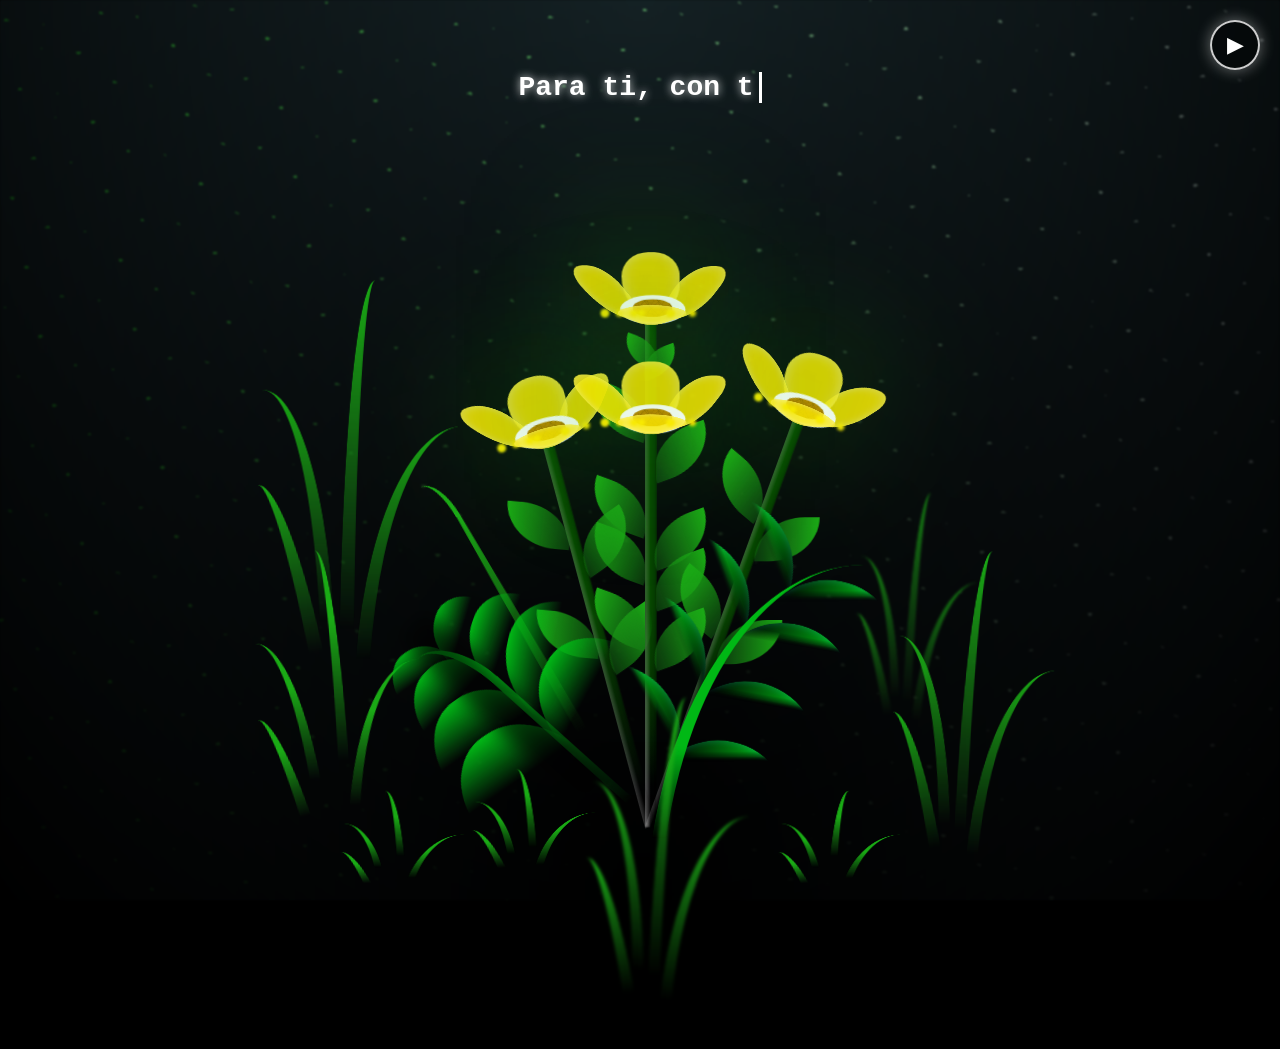
==== DATOS/FLORES.html @ 053da67a "Add files via upload" ====
<!DOCTYPE html>
<html lang="en">
<head>
    <meta charset="UTF-8">
    <meta http-equiv="X-UA-Compatible" content="IE=edge">
    <meta name="viewport" content="width=device-width, initial-scale=1.0">
    <link rel="stylesheet" href="css/main.css">
    <link rel="icon" href="img/flowers.png" type="image/x-icon">
    <title>FLORES</title>
</head>

<body class="container">
    <audio id="musica" src="/DATOS/img/luna.mp3" loop></audio>

<button id="boton-musica" class="boton-musica" aria-label="Reproducir música">
    ▶
</button>>
    <div class="night"></div>
    <div class="night"></div>

<div class="mensaje">
    <span id="texto-maquina"></span>
</div>

<div class="flowers">
    <div class="flowers">
      <div class="flower flower--1">
        <div class="flower__leafs flower__leafs--1">
          <div class="flower__leaf flower__leaf--1"></div>
          <div class="flower__leaf flower__leaf--2"></div>
          <div class="flower__leaf flower__leaf--3"></div>
          <div class="flower__leaf flower__leaf--4"></div>
          <div class="flower__white-circle"></div>
  
          <div class="flower__light flower__light--1"></div>
          <div class="flower__light flower__light--2"></div>
          <div class="flower__light flower__light--3"></div>
          <div class="flower__light flower__light--4"></div>
          <div class="flower__light flower__light--5"></div>
          <div class="flower__light flower__light--6"></div>
          <div class="flower__light flower__light--7"></div>
          <div class="flower__light flower__light--8"></div>
        </div>
        <div class="flower__line">
          <div class="flower__line__leaf flower__line__leaf--1"></div>
          <div class="flower__line__leaf flower__line__leaf--2"></div>
          <div class="flower__line__leaf flower__line__leaf--3"></div>
          <div class="flower__line__leaf flower__line__leaf--4"></div>
          <div class="flower__line__leaf flower__line__leaf--5"></div>
          <div class="flower__line__leaf flower__line__leaf--6"></div>
        </div>
      </div>
  
      <div class="flower flower--2">
        <div class="flower__leafs flower__leafs--2">
          <div class="flower__leaf flower__leaf--1"></div>
          <div class="flower__leaf flower__leaf--2"></div>
          <div class="flower__leaf flower__leaf--3"></div>
          <div class="flower__leaf flower__leaf--4"></div>
          <div class="flower__white-circle"></div>
  
          <div class="flower__light flower__light--1"></div>
          <div class="flower__light flower__light--2"></div>
          <div class="flower__light flower__light--3"></div>
          <div class="flower__light flower__light--4"></div>
          <div class="flower__light flower__light--5"></div>
          <div class="flower__light flower__light--6"></div>
          <div class="flower__light flower__light--7"></div>
          <div class="flower__light flower__light--8"></div>
        </div>
        <div class="flower__line">
          <div class="flower__line__leaf flower__line__leaf--1"></div>
          <div class="flower__line__leaf flower__line__leaf--2"></div>
          <div class="flower__line__leaf flower__line__leaf--3"></div>
          <div class="flower__line__leaf flower__line__leaf--4"></div>
        </div>
      </div>
  
      <div class="flower flower--3">
        <div class="flower__leafs flower__leafs--3">
          <div class="flower__leaf flower__leaf--1"></div>
          <div class="flower__leaf flower__leaf--2"></div>
          <div class="flower__leaf flower__leaf--3"></div>
          <div class="flower__leaf flower__leaf--4"></div>
          <div class="flower__white-circle"></div>
  
          <div class="flower__light flower__light--1"></div>
          <div class="flower__light flower__light--2"></div>
          <div class="flower__light flower__light--3"></div>
          <div class="flower__light flower__light--4"></div>
          <div class="flower__light flower__light--5"></div>
          <div class="flower__light flower__light--6"></div>
          <div class="flower__light flower__light--7"></div>
          <div class="flower__light flower__light--8"></div>
        </div>
        <div class="flower__line">
          <div class="flower__line__leaf flower__line__leaf--1"></div>
          <div class="flower__line__leaf flower__line__leaf--2"></div>
          <div class="flower__line__leaf flower__line__leaf--3"></div>
          <div class="flower__line__leaf flower__line__leaf--4"></div>
        </div>
      </div>

      <!-- Nueva flor añadida -->
      <div class="flower flower--4">
        <div class="flower__leafs flower__leafs--4">
          <div class="flower__leaf flower__leaf--1"></div>
          <div class="flower__leaf flower__leaf--2"></div>
          <div class="flower__leaf flower__leaf--3"></div>
          <div class="flower__leaf flower__leaf--4"></div>
          <div class="flower__white-circle"></div>
  
          <div class="flower__light flower__light--1"></div>
          <div class="flower__light flower__light--2"></div>
          <div class="flower__light flower__light--3"></div>
          <div class="flower__light flower__light--4"></div>
          <div class="flower__light flower__light--5"></div>
          <div class="flower__light flower__light--6"></div>
          <div class="flower__light flower__light--7"></div>
          <div class="flower__light flower__light--8"></div>
        </div>
        <div class="flower__line">
          <div class="flower__line__leaf flower__line__leaf--1"></div>
          <div class="flower__line__leaf flower__line__leaf--2"></div>
          <div class="flower__line__leaf flower__line__leaf--3"></div>
          <div class="flower__line__leaf flower__line__leaf--4"></div>
        </div>
      </div>
  
      <div class="grow-ans" style="--d:1.2s">
        <div class="flower__g-long">
          <div class="flower__g-long__top"></div>
          <div class="flower__g-long__bottom"></div>
        </div>
      </div>
  
      <div class="growing-grass">
        <div class="flower__grass flower__grass--1">
          <div class="flower__grass--top"></div>
          <div class="flower__grass--bottom"></div>
          <div class="flower__grass__leaf flower__grass__leaf--1"></div>
          <div class="flower__grass__leaf flower__grass__leaf--2"></div>
          <div class="flower__grass__leaf flower__grass__leaf--3"></div>
          <div class="flower__grass__leaf flower__grass__leaf--4"></div>
          <div class="flower__grass__leaf flower__grass__leaf--5"></div>
          <div class="flower__grass__leaf flower__grass__leaf--6"></div>
          <div class="flower__grass__leaf flower__grass__leaf--7"></div>
          <div class="flower__grass__leaf flower__grass__leaf--8"></div>
          <div class="flower__grass__overlay"></div>
        </div>
      </div>
  
      <div class="grow-ans" style="--d:3.2s">
        <div class="flower__g-fr">
          <div class="leaf"></div>
          <div class="flower__g-fr__leaf flower__g-fr__leaf--1"></div>
          <div class="flower__g-fr__leaf flower__g-fr__leaf--2"></div>
          <div class="flower__g-fr__leaf flower__g-fr__leaf--3"></div>
          <div class="flower__g-fr__leaf flower__g-fr__leaf--4"></div>
          <div class="flower__g-fr__leaf flower__g-fr__leaf--5"></div>
          <div class="flower__g-fr__leaf flower__g-fr__leaf--6"></div>
          <div class="flower__g-fr__leaf flower__g-fr__leaf--7"></div>
          <div class="flower__g-fr__leaf flower__g-fr__leaf--8"></div>
        </div>
      </div>
  
      <div class="long-g long-g--0">
        <div class="grow-ans" style="--d:3s">
          <div class="leaf leaf--0"></div>
        </div>
        <div class="grow-ans" style="--d:2.2s">
          <div class="leaf leaf--1"></div>
        </div>
        <div class="grow-ans" style="--d:3.4s">
          <div class="leaf leaf--2"></div>
        </div>
        <div class="grow-ans" style="--d:3.6s">
          <div class="leaf leaf--3"></div>
        </div>
      </div>
  
      <div class="long-g long-g--1">
        <div class="grow-ans" style="--d:3.6s">
          <div class="leaf leaf--0"></div>
        </div>
        <div class="grow-ans" style="--d:3.8s">
          <div class="leaf leaf--1"></div>
        </div>
        <div class="grow-ans" style="--d:4s">
          <div class="leaf leaf--2"></div>
        </div>
        <div class="grow-ans" style="--d:4.2s">
          <div class="leaf leaf--3"></div>
        </div>
      </div>
  
      <div class="long-g long-g--2">
        <div class="grow-ans" style="--d:4s">
          <div class="leaf leaf--0"></div>
        </div>
        <div class="grow-ans" style="--d:4.2s">
          <div class="leaf leaf--1"></div>
        </div>
        <div class="grow-ans" style="--d:4.4s">
          <div class="leaf leaf--2"></div>
        </div>
        <div class="grow-ans" style="--d:4.6s">
          <div class="leaf leaf--3"></div>
        </div>
      </div>
  
      <div class="long-g long-g--3">
        <div class="grow-ans" style="--d:4s">
          <div class="leaf leaf--0"></div>
        </div>
        <div class="grow-ans" style="--d:4.2s">
          <div class="leaf leaf--1"></div>
        </div>
        <div class="grow-ans" style="--d:3s">
          <div class="leaf leaf--2"></div>
        </div>
        <div class="grow-ans" style="--d:3.6s">
          <div class="leaf leaf--3"></div>
        </div>
      </div>
  
      <div class="long-g long-g--4">
        <div class="grow-ans" style="--d:4s">
          <div class="leaf leaf--0"></div>
        </div>
        <div class="grow-ans" style="--d:4.2s">
          <div class="leaf leaf--1"></div>
        </div>
        <div class="grow-ans" style="--d:3s">
          <div class="leaf leaf--2"></div>
        </div>
        <div class="grow-ans" style="--d:3.6s">
          <div class="leaf leaf--3"></div>
        </div>
      </div>
  
      <div class="long-g long-g--5">
        <div class="grow-ans" style="--d:4s">
          <div class="leaf leaf--0"></div>
        </div>
        <div class="grow-ans" style="--d:4.2s">
          <div class="leaf leaf--1"></div>
        </div>
        <div class="grow-ans" style="--d:3s">
          <div class="leaf leaf--2"></div>
        </div>
        <div class="grow-ans" style="--d:3.6s">
          <div class="leaf leaf--3"></div>
        </div>
      </div>
  
      <div class="long-g long-g--6">
        <div class="grow-ans" style="--d:4.2s">
          <div class="leaf leaf--0"></div>
        </div>
        <div class="grow-ans" style="--d:4.4s">
          <div class="leaf leaf--1"></div>
        </div>
        <div class="grow-ans" style="--d:4.6s">
          <div class="leaf leaf--2"></div>
        </div>
        <div class="grow-ans" style="--d:4.8s">
          <div class="leaf leaf--3"></div>
        </div>
      </div>
  
      <div class="long-g long-g--7">
        <div class="grow-ans" style="--d:3s">
          <div class="leaf leaf--0"></div>
        </div>
        <div class="grow-ans" style="--d:3.2s">
          <div class="leaf leaf--1"></div>
        </div>
        <div class="grow-ans" style="--d:3.5s">
          <div class="leaf leaf--2"></div>
        </div>
        <div class="grow-ans" style="--d:3.6s">
          <div class="leaf leaf--3"></div>
        </div>
      </div>
    </div>
    <script src="main.js"></script>
  </body>
</html>
---- DATOS/css/main.css ----
*,
*::after,
*::before {
  padding: 0;
  margin: 0;
  box-sizing: border-box;
}

:root {
  --dark-color: #000;
}

body {
  display: flex;
  align-items: flex-end;
  justify-content: center;
  min-height: 100vh;
  background-color: var(--dark-color);
  overflow: hidden;
  perspective: 1000px;
}

.night {
  position: fixed;
  left: 50%;
  top: 0;
  transform: translateX(-50%);
  width: 100%;
  height: 100%;
  filter: blur(0.1vmin);
  background-image: radial-gradient(ellipse at top, transparent 0%, var(--dark-color)), 
  radial-gradient(ellipse at bottom, var(--dark-color), rgba(145, 233, 255, 0.2)), 
  repeating-linear-gradient(220deg, rgb(0, 0, 0) 0px, rgb(0, 0, 0) 19px, transparent 19px, 
  transparent 22px), repeating-linear-gradient(189deg, rgb(0, 0, 0) 0px, rgb(0, 0, 0) 19px, 
  transparent 19px, transparent 22px), repeating-linear-gradient(148deg, rgb(0, 0, 0) 0px, 
  rgb(0, 0, 0) 19px, transparent 19px, transparent 22px), linear-gradient(90deg, rgb(21, 255, 0), 
  rgb(240, 240, 240));
}

.flowers {
  position: relative;
  transform: scale(0.9);
}

.flower {
  position: absolute;
  bottom: 10vmin;
  transform-origin: bottom center;
  z-index: 10;
  --fl-speed: 0.8s;
}
.flower--1 {
  -webkit-animation: moving-flower-1 4s linear infinite;
          animation: moving-flower-1 4s linear infinite;
}
.flower--1 .flower__line {
  height: 70vmin;
  -webkit-animation-delay: 0.3s;
          animation-delay: 0.3s;
}
.flower--1 .flower__line__leaf--1 {
  -webkit-animation: blooming-leaf-right var(--fl-speed) 1.6s backwards;
          animation: blooming-leaf-right var(--fl-speed) 1.6s backwards;
}
.flower--1 .flower__line__leaf--2 {
  -webkit-animation: blooming-leaf-right var(--fl-speed) 1.4s backwards;
          animation: blooming-leaf-right var(--fl-speed) 1.4s backwards;
}
.flower--1 .flower__line__leaf--3 {
  -webkit-animation: blooming-leaf-left var(--fl-speed) 1.2s backwards;
          animation: blooming-leaf-left var(--fl-speed) 1.2s backwards;
}
.flower--1 .flower__line__leaf--4 {
  -webkit-animation: blooming-leaf-left var(--fl-speed) 1s backwards;
          animation: blooming-leaf-left var(--fl-speed) 1s backwards;
}
.flower--1 .flower__line__leaf--5 {
  -webkit-animation: blooming-leaf-right var(--fl-speed) 1.8s backwards;
          animation: blooming-leaf-right var(--fl-speed) 1.8s backwards;
}
.flower--1 .flower__line__leaf--6 {
  -webkit-animation: blooming-leaf-left var(--fl-speed) 2s backwards;
          animation: blooming-leaf-left var(--fl-speed) 2s backwards;
}
.flower--2 {
  left: 50%;
  transform: rotate(20deg);
  -webkit-animation: moving-flower-2 4s linear infinite;
          animation: moving-flower-2 4s linear infinite;
}
.flower--2 .flower__line {
  height: 60vmin;
  -webkit-animation-delay: 0.6s;
          animation-delay: 0.6s;
}
.flower--2 .flower__line__leaf--1 {
  -webkit-animation: blooming-leaf-right var(--fl-speed) 1.9s backwards;
          animation: blooming-leaf-right var(--fl-speed) 1.9s backwards;
}
.flower--2 .flower__line__leaf--2 {
  -webkit-animation: blooming-leaf-right var(--fl-speed) 1.7s backwards;
          animation: blooming-leaf-right var(--fl-speed) 1.7s backwards;
}
.flower--2 .flower__line__leaf--3 {
  -webkit-animation: blooming-leaf-left var(--fl-speed) 1.5s backwards;
          animation: blooming-leaf-left var(--fl-speed) 1.5s backwards;
}
.flower--2 .flower__line__leaf--4 {
  -webkit-animation: blooming-leaf-left var(--fl-speed) 1.3s backwards;
          animation: blooming-leaf-left var(--fl-speed) 1.3s backwards;
}
.flower--3 {
  left: 50%;
  transform: rotate(-15deg);
  -webkit-animation: moving-flower-3 4s linear infinite;
          animation: moving-flower-3 4s linear infinite;
}
.flower--3 .flower__line {
  -webkit-animation-delay: 0.9s;
          animation-delay: 0.9s;
}
.flower--3 .flower__line__leaf--1 {
  -webkit-animation: blooming-leaf-right var(--fl-speed) 2.5s backwards;
          animation: blooming-leaf-right var(--fl-speed) 2.5s backwards;
}
.flower--3 .flower__line__leaf--2 {
  -webkit-animation: blooming-leaf-right var(--fl-speed) 2.3s backwards;
          animation: blooming-leaf-right var(--fl-speed) 2.3s backwards;
}
.flower--3 .flower__line__leaf--3 {
  -webkit-animation: blooming-leaf-left var(--fl-speed) 2.1s backwards;
          animation: blooming-leaf-left var(--fl-speed) 2.1s backwards;
}
.flower--3 .flower__line__leaf--4 {
  -webkit-animation: blooming-leaf-left var(--fl-speed) 1.9s backwards;
          animation: blooming-leaf-left var(--fl-speed) 1.9s backwards;
}
.flower__leafs {
  position: relative;
  -webkit-animation: blooming-flower 2s backwards;
          animation: blooming-flower 2s backwards;
}
.flower__leafs--1 {
  -webkit-animation-delay: 1.1s;
          animation-delay: 1.1s;
}
.flower__leafs--2 {
  -webkit-animation-delay: 1.4s;
          animation-delay: 1.4s;
}
.flower__leafs--3 {
  -webkit-animation-delay: 1.7s;
          animation-delay: 1.7s;
}
.flower__leafs::after {
  content: "";
  position: absolute;
  left: 0;
  top: 0;
  transform: translate(-50%, -100%);
  width: 8vmin;
  height: 8vmin;
  background-color: #1aaa15;
  filter: blur(10vmin);
}
.flower__leaf {
  position: absolute;
  bottom: 0;
  left: 50%;
  width: 8vmin;
  height: 11vmin;
  border-radius: 51% 49% 47% 53%/44% 45% 55% 69%;
  background-color: #1aaa15;
  background-image: linear-gradient(to top, #fce700, #fce700);
  transform-origin: bottom center;
  opacity: 0.9;
  box-shadow: inset 0 0 2vmin rgba(255, 255, 255, 0.5);
}
.flower__leaf--1 {
  transform: translate(-10%, 1%) rotateY(40deg) rotateX(-50deg);
}
.flower__leaf--2 {
  transform: translate(-50%, -4%) rotateX(40deg);
}
.flower__leaf--3 {
  transform: translate(-90%, 0%) rotateY(45deg) rotateX(50deg);
}
.flower__leaf--4 {
  width: 8vmin;
  height: 8vmin;
  transform-origin: bottom left;
  border-radius: 4vmin 10vmin 4vmin 4vmin;
  transform: translate(0%, 18%) rotateX(70deg) rotate(-43deg);
  background-image: linear-gradient(to top, #fce700, #fce700);
  z-index: 1;
  opacity: 0.8;
}
.flower__white-circle {
  position: absolute;
  left: -3.5vmin;
  top: -3vmin;
  width: 9vmin;
  height: 4vmin;
  border-radius: 50%;
  background-color: #ffffff;
}
.flower__white-circle::after {
  content: "";
  position: absolute;
  left: 50%;
  top: 45%;
  transform: translate(-50%, -50%);
  width: 60%;
  height: 60%;
  border-radius: inherit;
  background-image: repeating-linear-gradient(135deg, rgba(0, 0, 0, 0.03) 0px, 
  rgba(0, 0, 0, 0.03) 1px, transparent 1px, transparent 12px), repeating-linear-gradient(45deg, 
  rgba(0, 0, 0, 0.03) 0px, rgba(0, 0, 0, 0.03) 1px, transparent 1px, transparent 12px), 
  repeating-linear-gradient(67.5deg, rgba(0, 0, 0, 0.03) 0px, rgba(0, 0, 0, 0.03) 1px, 
  transparent 1px, transparent 12px), repeating-linear-gradient(135deg, rgba(0, 0, 0, 0.03) 0px, 
  rgba(0, 0, 0, 0.03) 1px, transparent 1px, transparent 12px), repeating-linear-gradient(45deg, 
  rgba(0, 0, 0, 0.03) 0px, rgba(0, 0, 0, 0.03) 1px, transparent 1px, transparent 12px), 
  repeating-linear-gradient(112.5deg, rgba(0, 0, 0, 0.03) 0px, rgba(0, 0, 0, 0.03) 1px, 
  transparent 1px, transparent 12px), repeating-linear-gradient(112.5deg, rgba(0, 0, 0, 0.03) 0px, 
  rgba(0, 0, 0, 0.03) 1px, transparent 1px, transparent 12px), repeating-linear-gradient(45deg, 
  rgba(0, 0, 0, 0.03) 0px, rgba(0, 0, 0, 0.03) 1px, transparent 1px, transparent 12px), 
  repeating-linear-gradient(22.5deg, rgba(0, 0, 0, 0.03) 0px, rgba(0, 0, 0, 0.03) 1px, 
  transparent 1px, transparent 12px), repeating-linear-gradient(45deg, rgba(0, 0, 0, 0.03) 0px, 
  rgba(0, 0, 0, 0.03) 1px, transparent 1px, transparent 12px), repeating-linear-gradient(22.5deg, 
  rgba(0, 0, 0, 0.03) 0px, rgba(0, 0, 0, 0.03) 1px, transparent 1px, transparent 12px), 
  repeating-linear-gradient(135deg, rgba(0, 0, 0, 0.03) 0px, rgba(0, 0, 0, 0.03) 1px, 
  transparent 1px, transparent 12px), repeating-linear-gradient(157.5deg, rgba(0, 0, 0, 0.03) 0px, 
  rgba(0, 0, 0, 0.03) 1px, transparent 1px, transparent 12px), repeating-linear-gradient(67.5deg, 
  rgba(0, 0, 0, 0.03) 0px, rgba(0, 0, 0, 0.03) 1px, transparent 1px, transparent 12px), 
  repeating-linear-gradient(67.5deg, rgba(0, 0, 0, 0.03) 0px, rgba(0, 0, 0, 0.03) 1px, 
  transparent 1px, transparent 12px), linear-gradient(90deg, rgb(190, 133, 0), rgb(190, 133, 0));
}
.flower__line {
  height: 55vmin;
  width: 1.5vmin;
  background-image: linear-gradient(to left, rgba(0, 0, 0, 0.2), transparent, 
  rgba(255, 255, 255, 0.2)), linear-gradient(to top, transparent 10%, #064600, #064600);
  box-shadow: inset 0 0 2px rgba(0, 0, 0, 0.5);
  -webkit-animation: grow-flower-tree 4s backwards;
          animation: grow-flower-tree 4s backwards;
}
.flower__line__leaf {
  --w: 7vmin;
  --h: calc(var(--w) + 2vmin);
  position: absolute;
  top: 20%;
  left: 90%;
  width: var(--w);
  height: var(--h);
  border-top-right-radius: var(--h);
  border-bottom-left-radius: var(--h);
  background-image: linear-gradient(to top, rgba(20, 122, 20, 0.4), #1aaa15);
}
.flower__line__leaf--1 {
  transform: rotate(70deg) rotateY(30deg);
}
.flower__line__leaf--2 {
  top: 45%;
  transform: rotate(70deg) rotateY(30deg);
}
.flower__line__leaf--3, .flower__line__leaf--4, .flower__line__leaf--6 {
  border-top-right-radius: 0;
  border-bottom-left-radius: 0;
  border-top-left-radius: var(--h);
  border-bottom-right-radius: var(--h);
  left: -460%;
  top: 12%;
  transform: rotate(-70deg) rotateY(30deg);
}
.flower__line__leaf--4 {
  top: 40%;
}
.flower__line__leaf--5 {
  top: 0;
  transform-origin: left;
  transform: rotate(70deg) rotateY(30deg) scale(0.6);
}
.flower__line__leaf--6 {
  top: -2%;
  left: -450%;
  transform-origin: right;
  transform: rotate(-70deg) rotateY(30deg) scale(0.6);
}
.flower__light {
  position: absolute;
  bottom: 0vmin;
  width: 1vmin;
  height: 1vmin;
  background-color: rgb(255, 251, 0);
  border-radius: 50%;
  filter: blur(0.2vmin);
  -webkit-animation: light-ans 4s linear infinite backwards;
          animation: light-ans 4s linear infinite backwards;
}
.flower__light:nth-child(odd) {
  background-color: #fce700;
}
.flower__light--1 {
  left: -2vmin;
  -webkit-animation-delay: 1s;
          animation-delay: 1s;
}
.flower__light--2 {
  left: 3vmin;
  -webkit-animation-delay: 0.5s;
          animation-delay: 0.5s;
}
.flower__light--3 {
  left: -6vmin;
  -webkit-animation-delay: 0.3s;
          animation-delay: 0.3s;
}
.flower__light--4 {
  left: 6vmin;
  -webkit-animation-delay: 0.9s;
          animation-delay: 0.9s;
}
.flower__light--5 {
  left: -1vmin;
  -webkit-animation-delay: 1.5s;
          animation-delay: 1.5s;
}
.flower__light--6 {
  left: -4vmin;
  -webkit-animation-delay: 3s;
          animation-delay: 3s;
}
.flower__light--7 {
  left: 3vmin;
  -webkit-animation-delay: 2s;
          animation-delay: 2s;
}
.flower__light--8 {
  left: -6vmin;
  -webkit-animation-delay: 3.5s;
          animation-delay: 3.5s;
}
.flower__grass {
  --c: #00b815;
  --line-w: 1.5vmin;
  position: absolute;
  bottom: 12vmin;
  left: -7vmin;
  display: flex;
  flex-direction: column;
  align-items: flex-end;
  z-index: 20;
  transform-origin: bottom center;
  transform: rotate(-48deg) rotateY(40deg);
}
.flower__grass--1 {
  -webkit-animation: moving-grass 2s linear infinite;
          animation: moving-grass 2s linear infinite;
}
.flower__grass--2 {
  left: 2vmin;
  bottom: 10vmin;
  transform: scale(0.5) rotate(75deg) rotateX(10deg) rotateY(-200deg);
  opacity: 0.8;
  z-index: 0;
  -webkit-animation: moving-grass--2 1.5s linear infinite;
          animation: moving-grass--2 1.5s linear infinite;
}
.flower__grass--top {
  width: 7vmin;
  height: 10vmin;
  border-top-right-radius: 100%;
  border-right: var(--line-w) solid var(--c);
  transform-origin: bottom center;
  transform: rotate(-2deg);
}
.flower__grass--bottom {
  margin-top: -2px;
  width: var(--line-w);
  height: 25vmin;
  background-image: linear-gradient(to top, transparent, var(--c));
}
.flower__grass__leaf {
  --size: 10vmin;
  position: absolute;
  width: calc(var(--size) * 2.1);
  height: var(--size);
  border-top-left-radius: var(--size);
  border-top-right-radius: var(--size);
  background-image: linear-gradient(to top, transparent, transparent 30%, var(--c));
  z-index: 100;
}
.flower__grass__leaf--1 {
  top: -6%;
  left: 30%;
  --size: 6vmin;
  transform: rotate(-20deg);
  -webkit-animation: growing-grass-ans--1 2s 2.6s backwards;
          animation: growing-grass-ans--1 2s 2.6s backwards;
}
@-webkit-keyframes growing-grass-ans--1 {
  0% {
    transform-origin: bottom left;
    transform: rotate(-20deg) scale(0);
  }
}
@keyframes growing-grass-ans--1 {
  0% {
    transform-origin: bottom left;
    transform: rotate(-20deg) scale(0);
  }
}
.flower__grass__leaf--2 {
  top: -5%;
  left: -110%;
  --size: 6vmin;
  transform: rotate(10deg);
  -webkit-animation: growing-grass-ans--2 2s 2.4s linear backwards;
          animation: growing-grass-ans--2 2s 2.4s linear backwards;
}
@-webkit-keyframes growing-grass-ans--2 {
  0% {
    transform-origin: bottom right;
    transform: rotate(10deg) scale(0);
  }
}
@keyframes growing-grass-ans--2 {
  0% {
    transform-origin: bottom right;
    transform: rotate(10deg) scale(0);
  }
}
.flower__grass__leaf--3 {
  top: 5%;
  left: 60%;
  --size: 8vmin;
  transform: rotate(-18deg) rotateX(-20deg);
  -webkit-animation: growing-grass-ans--3 2s 2.2s linear backwards;
          animation: growing-grass-ans--3 2s 2.2s linear backwards;
}
@-webkit-keyframes growing-grass-ans--3 {
  0% {
    transform-origin: bottom left;
    transform: rotate(-18deg) rotateX(-20deg) scale(0);
  }
}
@keyframes growing-grass-ans--3 {
  0% {
    transform-origin: bottom left;
    transform: rotate(-18deg) rotateX(-20deg) scale(0);
  }
}
.flower__grass__leaf--4 {
  top: 6%;
  left: -135%;
  --size: 8vmin;
  transform: rotate(2deg);
  -webkit-animation: growing-grass-ans--4 2s 2s linear backwards;
          animation: growing-grass-ans--4 2s 2s linear backwards;
}
@-webkit-keyframes growing-grass-ans--4 {
  0% {
    transform-origin: bottom right;
    transform: rotate(2deg) scale(0);
  }
}
@keyframes growing-grass-ans--4 {
  0% {
    transform-origin: bottom right;
    transform: rotate(2deg) scale(0);
  }
}
.flower__grass__leaf--5 {
  top: 20%;
  left: 60%;
  --size: 10vmin;
  transform: rotate(-24deg) rotateX(-20deg);
  -webkit-animation: growing-grass-ans--5 2s 1.8s linear backwards;
          animation: growing-grass-ans--5 2s 1.8s linear backwards;
}
@-webkit-keyframes growing-grass-ans--5 {
  0% {
    transform-origin: bottom left;
    transform: rotate(-24deg) rotateX(-20deg) scale(0);
  }
}
@keyframes growing-grass-ans--5 {
  0% {
    transform-origin: bottom left;
    transform: rotate(-24deg) rotateX(-20deg) scale(0);
  }
}
.flower__grass__leaf--6 {
  top: 22%;
  left: -180%;
  --size: 10vmin;
  transform: rotate(10deg);
  -webkit-animation: growing-grass-ans--6 2s 1.6s linear backwards;
          animation: growing-grass-ans--6 2s 1.6s linear backwards;
}
@-webkit-keyframes growing-grass-ans--6 {
  0% {
    transform-origin: bottom right;
    transform: rotate(10deg) scale(0);
  }
}
@keyframes growing-grass-ans--6 {
  0% {
    transform-origin: bottom right;
    transform: rotate(10deg) scale(0);
  }
}
.flower__grass__leaf--7 {
  top: 39%;
  left: 70%;
  --size: 10vmin;
  transform: rotate(-10deg);
  -webkit-animation: growing-grass-ans--7 2s 1.4s linear backwards;
          animation: growing-grass-ans--7 2s 1.4s linear backwards;
}
@-webkit-keyframes growing-grass-ans--7 {
  0% {
    transform-origin: bottom left;
    transform: rotate(-10deg) scale(0);
  }
}
@keyframes growing-grass-ans--7 {
  0% {
    transform-origin: bottom left;
    transform: rotate(-10deg) scale(0);
  }
}
.flower__grass__leaf--8 {
  top: 40%;
  left: -215%;
  --size: 11vmin;
  transform: rotate(10deg);
  -webkit-animation: growing-grass-ans--8 2s 1.2s linear backwards;
          animation: growing-grass-ans--8 2s 1.2s linear backwards;
}
@-webkit-keyframes growing-grass-ans--8 {
  0% {
    transform-origin: bottom right;
    transform: rotate(10deg) scale(0);
  }
}
@keyframes growing-grass-ans--8 {
  0% {
    transform-origin: bottom right;
    transform: rotate(10deg) scale(0);
  }
}
.flower__grass__overlay {
  position: absolute;
  top: -10%;
  right: 0%;
  width: 100%;
  height: 100%;
  background-color: rgba(0, 0, 0, 0.6);
  filter: blur(1.5vmin);
  z-index: 100;
}
.flower__g-long {
  --w: 2vmin;
  --h: 6vmin;
  --c: #1aaa15;
  position: absolute;
  bottom: 10vmin;
  left: -3vmin;
  transform-origin: bottom center;
  transform: rotate(-30deg) rotateY(-20deg);
  display: flex;
  flex-direction: column;
  align-items: flex-end;
  -webkit-animation: flower-g-long-ans 3s linear infinite;
          animation: flower-g-long-ans 3s linear infinite;
}
@-webkit-keyframes flower-g-long-ans {
  0%, 100% {
    transform: rotate(-30deg) rotateY(-20deg);
  }
  50% {
    transform: rotate(-32deg) rotateY(-20deg);
  }
}
@keyframes flower-g-long-ans {
  0%, 100% {
    transform: rotate(-30deg) rotateY(-20deg);
  }
  50% {
    transform: rotate(-32deg) rotateY(-20deg);
  }
}
.flower__g-long__top {
  top: calc(var(--h) * -1);
  width: calc(var(--w) + 1vmin);
  height: var(--h);
  border-top-right-radius: 100%;
  border-right: 0.7vmin solid var(--c);
  transform: translate(-0.7vmin, 1vmin);
}
.flower__g-long__bottom {
  width: var(--w);
  height: 50vmin;
  transform-origin: bottom center;
  background-image: linear-gradient(to top, transparent 30%, var(--c));
  box-shadow: inset 0 0 2px rgba(0, 0, 0, 0.5);
  -webkit-clip-path: polygon(35% 0, 65% 1%, 100% 100%, 0% 100%);
          clip-path: polygon(35% 0, 65% 1%, 100% 100%, 0% 100%);
}
.flower__g-right {
  position: absolute;
  bottom: 6vmin;
  left: -2vmin;
  transform-origin: bottom left;
  transform: rotate(20deg);
}
.flower__g-right .leaf {
  width: 30vmin;
  height: 50vmin;
  border-top-left-radius: 100%;
  border-left: 2vmin solid #00b815;
  background-image: linear-gradient(to bottom, transparent, var(--dark-color) 60%);
  -webkit-mask-image: linear-gradient(to top, transparent 30%, #00b815 60%);
}
.flower__g-right--1 {
  -webkit-animation: flower-g-right-ans 2.5s linear infinite;
          animation: flower-g-right-ans 2.5s linear infinite;
}
.flower__g-right--2 {
  left: 5vmin;
  transform: rotateY(-180deg);
  -webkit-animation: flower-g-right-ans--2 3s linear infinite;
          animation: flower-g-right-ans--2 3s linear infinite;
}
.flower__g-right--2 .leaf {
  height: 75vmin;
  filter: blur(0.3vmin);
  opacity: 0.8;
}
@-webkit-keyframes flower-g-right-ans {
  0%, 100% {
    transform: rotate(20deg);
  }
  50% {
    transform: rotate(24deg) rotateX(-20deg);
  }
}
@keyframes flower-g-right-ans {
  0%, 100% {
    transform: rotate(20deg);
  }
  50% {
    transform: rotate(24deg) rotateX(-20deg);
  }
}
@-webkit-keyframes flower-g-right-ans--2 {
  0%, 100% {
    transform: rotateY(-180deg) rotate(0deg) rotateX(-20deg);
  }
  50% {
    transform: rotateY(-180deg) rotate(6deg) rotateX(-20deg);
  }
}
@keyframes flower-g-right-ans--2 {
  0%, 100% {
    transform: rotateY(-180deg) rotate(0deg) rotateX(-20deg);
  }
  50% {
    transform: rotateY(-180deg) rotate(6deg) rotateX(-20deg);
  }
}
.flower__g-front {
  position: absolute;
  bottom: 6vmin;
  left: 2.5vmin;
  z-index: 100;
  transform-origin: bottom center;
  transform: rotate(-28deg) rotateY(30deg) scale(1.04);
  -webkit-animation: flower__g-front-ans 2s linear infinite;
          animation: flower__g-front-ans 2s linear infinite;
}
@-webkit-keyframes flower__g-front-ans {
  0%, 100% {
    transform: rotate(-28deg) rotateY(30deg) scale(1.04);
  }
  50% {
    transform: rotate(-35deg) rotateY(40deg) scale(1.04);
  }
}
@keyframes flower__g-front-ans {
  0%, 100% {
    transform: rotate(-28deg) rotateY(30deg) scale(1.04);
  }
  50% {
    transform: rotate(-35deg) rotateY(40deg) scale(1.04);
  }
}
.flower__g-front__line {
  width: 0.3vmin;
  height: 20vmin;
  background-image: linear-gradient(to top, transparent, #00b815, transparent 100%);
  position: relative;
}
.flower__g-front__leaf-wrapper {
  position: absolute;
  top: 0;
  left: 0;
  transform-origin: bottom left;
  transform: rotate(10deg);
}
.flower__g-front__leaf-wrapper:nth-child(even) {
  left: 0vmin;
  transform: rotateY(-180deg) rotate(5deg);
  -webkit-animation: flower__g-front__leaf-left-ans 1s ease-in backwards;
          animation: flower__g-front__leaf-left-ans 1s ease-in backwards;
}
.flower__g-front__leaf-wrapper:nth-child(odd) {
  -webkit-animation: flower__g-front__leaf-ans 1s ease-in backwards;
          animation: flower__g-front__leaf-ans 1s ease-in backwards;
}
.flower__g-front__leaf-wrapper--1 {
  top: -8vmin;
  transform: scale(0.7);
  -webkit-animation: flower__g-front__leaf-ans 1s 5.5s ease-in backwards !important;
          animation: flower__g-front__leaf-ans 1s 5.5s ease-in backwards !important;
}
.flower__g-front__leaf-wrapper--2 {
  top: -8vmin;
  transform: rotateY(-180deg) scale(0.7) !important;
  -webkit-animation: flower__g-front__leaf-left-ans-2 1s 4.6s ease-in backwards !important;
          animation: flower__g-front__leaf-left-ans-2 1s 4.6s ease-in backwards !important;
}
.flower__g-front__leaf-wrapper--3 {
  top: -3vmin;
  -webkit-animation: flower__g-front__leaf-ans 1s 4.6s ease-in backwards;
          animation: flower__g-front__leaf-ans 1s 4.6s ease-in backwards;
}
.flower__g-front__leaf-wrapper--4 {
  top: -3vmin;
  transform: rotateY(-180deg) scale(0.9) !important;
  -webkit-animation: flower__g-front__leaf-left-ans-2 1s 4.6s ease-in backwards !important;
          animation: flower__g-front__leaf-left-ans-2 1s 4.6s ease-in backwards !important;
}
@-webkit-keyframes flower__g-front__leaf-left-ans-2 {
  0% {
    transform: rotateY(-180deg) scale(0);
  }
}
@keyframes flower__g-front__leaf-left-ans-2 {
  0% {
    transform: rotateY(-180deg) scale(0);
  }
}
.flower__g-front__leaf-wrapper--5, .flower__g-front__leaf-wrapper--6 {
  top: 2vmin;
}
.flower__g-front__leaf-wrapper--7, .flower__g-front__leaf-wrapper--8 {
  top: 6.5vmin;
}
.flower__g-front__leaf-wrapper--2 {
  -webkit-animation-delay: 5.2s !important;
          animation-delay: 5.2s !important;
}
.flower__g-front__leaf-wrapper--3 {
  -webkit-animation-delay: 4.9s !important;
          animation-delay: 4.9s !important;
}
.flower__g-front__leaf-wrapper--5 {
  -webkit-animation-delay: 4.3s !important;
          animation-delay: 4.3s !important;
}
.flower__g-front__leaf-wrapper--6 {
  -webkit-animation-delay: 4.1s !important;
          animation-delay: 4.1s !important;
}
.flower__g-front__leaf-wrapper--7 {
  -webkit-animation-delay: 3.8s !important;
          animation-delay: 3.8s !important;
}
.flower__g-front__leaf-wrapper--8 {
  -webkit-animation-delay: 3.5s !important;
          animation-delay: 3.5s !important;
}
@-webkit-keyframes flower__g-front__leaf-ans {
  0% {
    transform: rotate(10deg) scale(0);
  }
}
@keyframes flower__g-front__leaf-ans {
  0% {
    transform: rotate(10deg) scale(0);
  }
}
@-webkit-keyframes flower__g-front__leaf-left-ans {
  0% {
    transform: rotateY(-180deg) rotate(5deg) scale(0);
  }
}
@keyframes flower__g-front__leaf-left-ans {
  0% {
    transform: rotateY(-180deg) rotate(5deg) scale(0);
  }
}
.flower__g-front__leaf {
  width: 10vmin;
  height: 10vmin;
  border-radius: 100% 0% 0% 100%/100% 100% 0% 0%;
  box-shadow: inset 0 2px 1vmin hsla(184deg, 97%, 58%, 0.2);
  background-image: linear-gradient(to bottom left, transparent, var(--dark-color)), 
  linear-gradient(to bottom right, #00b815 50%, transparent 50%, transparent);
  -webkit-mask-image: linear-gradient(to bottom right, #00b815 50%, transparent 50%, transparent);
  mask-image: linear-gradient(to bottom right, #00b815 50%, transparent 50%, transparent);
}
.flower__g-fr {
  position: absolute;
  bottom: -4vmin;
  left: vmin;
  transform-origin: bottom left;
  z-index: 10;
  -webkit-animation: flower__g-fr-ans 2s linear infinite;
          animation: flower__g-fr-ans 2s linear infinite;
}
@-webkit-keyframes flower__g-fr-ans {
  0%, 100% {
    transform: rotate(2deg);
  }
  50% {
    transform: rotate(4deg);
  }
}
@keyframes flower__g-fr-ans {
  0%, 100% {
    transform: rotate(2deg);
  }
  50% {
    transform: rotate(4deg);
  }
}
.flower__g-fr .leaf {
  width: 30vmin;
  height: 50vmin;
  border-top-left-radius: 100%;
  border-left: 2vmin solid #00b815;
  -webkit-mask-image: linear-gradient(to top, transparent 25%, #00b815 50%);
  position: relative;
  z-index: 1;
}
.flower__g-fr__leaf {
  position: absolute;
  top: 0;
  left: 0;
  width: 10vmin;
  height: 10vmin;
  border-radius: 100% 0% 0% 100%/100% 100% 0% 0%;
  box-shadow: inset 0 2px 1vmin hsla(184deg, 97%, 58%, 0.2);
  background-image: linear-gradient(to bottom left, transparent, var(--dark-color) 98%), 
  linear-gradient(to bottom right, #00b815 45%, transparent 50%, transparent);
  -webkit-mask-image: linear-gradient(135deg, #00b815 40%, transparent 50%, transparent);
}
.flower__g-fr__leaf--1 {
  left: 20vmin;
  transform: rotate(45deg);
  -webkit-animation: flower__g-fr-leaft-ans-1 0.5s 5.2s linear backwards;
          animation: flower__g-fr-leaft-ans-1 0.5s 5.2s linear backwards;
}
@-webkit-keyframes flower__g-fr-leaft-ans-1 {
  0% {
    transform-origin: left;
    transform: rotate(45deg) scale(0);
  }
}
@keyframes flower__g-fr-leaft-ans-1 {
  0% {
    transform-origin: left;
    transform: rotate(45deg) scale(0);
  }
}
.flower__g-fr__leaf--2 {
  left: 12vmin;
  top: -7vmin;
  transform: rotate(25deg) rotateY(-180deg);
  -webkit-animation: flower__g-fr-leaft-ans-6 0.5s 5s linear backwards;
          animation: flower__g-fr-leaft-ans-6 0.5s 5s linear backwards;
}
.flower__g-fr__leaf--3 {
  left: 15vmin;
  top: 6vmin;
  transform: rotate(55deg);
  -webkit-animation: flower__g-fr-leaft-ans-5 0.5s 4.8s linear backwards;
          animation: flower__g-fr-leaft-ans-5 0.5s 4.8s linear backwards;
}
.flower__g-fr__leaf--4 {
  left: 6vmin;
  top: -2vmin;
  transform: rotate(25deg) rotateY(-180deg);
  -webkit-animation: flower__g-fr-leaft-ans-6 0.5s 4.6s linear backwards;
          animation: flower__g-fr-leaft-ans-6 0.5s 4.6s linear backwards;
}
.flower__g-fr__leaf--5 {
  left: 10vmin;
  top: 14vmin;
  transform: rotate(55deg);
  -webkit-animation: flower__g-fr-leaft-ans-5 0.5s 4.4s linear backwards;
          animation: flower__g-fr-leaft-ans-5 0.5s 4.4s linear backwards;
}
@-webkit-keyframes flower__g-fr-leaft-ans-5 {
  0% {
    transform-origin: left;
    transform: rotate(55deg) scale(0);
  }
}
@keyframes flower__g-fr-leaft-ans-5 {
  0% {
    transform-origin: left;
    transform: rotate(55deg) scale(0);
  }
}
.flower__g-fr__leaf--6 {
  left: 0vmin;
  top: 6vmin;
  transform: rotate(25deg) rotateY(-180deg);
  -webkit-animation: flower__g-fr-leaft-ans-6 0.5s 4.2s linear backwards;
          animation: flower__g-fr-leaft-ans-6 0.5s 4.2s linear backwards;
}
@-webkit-keyframes flower__g-fr-leaft-ans-6 {
  0% {
    transform-origin: right;
    transform: rotate(25deg) rotateY(-180deg) scale(0);
  }
}
@keyframes flower__g-fr-leaft-ans-6 {
  0% {
    transform-origin: right;
    transform: rotate(25deg) rotateY(-180deg) scale(0);
  }
}
.flower__g-fr__leaf--7 {
  left: 5vmin;
  top: 22vmin;
  transform: rotate(45deg);
  -webkit-animation: flower__g-fr-leaft-ans-7 0.5s 4s linear backwards;
          animation: flower__g-fr-leaft-ans-7 0.5s 4s linear backwards;
}
@-webkit-keyframes flower__g-fr-leaft-ans-7 {
  0% {
    transform-origin: left;
    transform: rotate(45deg) scale(0);
  }
}
@keyframes flower__g-fr-leaft-ans-7 {
  0% {
    transform-origin: left;
    transform: rotate(45deg) scale(0);
  }
}
.flower__g-fr__leaf--8 {
  left: -4vmin;
  top: 15vmin;
  transform: rotate(15deg) rotateY(-180deg);
  -webkit-animation: flower__g-fr-leaft-ans-8 0.5s 3.8s linear backwards;
          animation: flower__g-fr-leaft-ans-8 0.5s 3.8s linear backwards;
}
@-webkit-keyframes flower__g-fr-leaft-ans-8 {
  0% {
    transform-origin: right;
    transform: rotate(15deg) rotateY(-180deg) scale(0);
  }
}
@keyframes flower__g-fr-leaft-ans-8 {
  0% {
    transform-origin: right;
    transform: rotate(15deg) rotateY(-180deg) scale(0);
  }
}

.long-g {
  position: absolute;
  bottom: 25vmin;
  left: -42vmin;
  transform-origin: bottom left;
}
.long-g--1 {
  bottom: 0vmin;
  transform: scale(0.8) rotate(-5deg);
}
.long-g--1 .leaf {
  -webkit-mask-image: linear-gradient(to top, transparent 40%, #00b815 80%) !important;
}
.long-g--1 .leaf--1 {
  --w: 5vmin;
  --h: 60vmin;
  left: -2vmin;
  transform: rotate(3deg) rotateY(-180deg);
}
.long-g--2, .long-g--3 {
  bottom: -3vmin;
  left: -35vmin;
  transform-origin: center;
  transform: scale(0.6) rotateX(60deg);
}
.long-g--2 .leaf, .long-g--3 .leaf {
  -webkit-mask-image: linear-gradient(to top, transparent 50%, #00b815 80%) !important;
}
.long-g--2 .leaf--1, .long-g--3 .leaf--1 {
  left: -1vmin;
  transform: rotateY(-180deg);
}
.long-g--3 {
  left: -17vmin;
  bottom: 0vmin;
}
.long-g--3 .leaf {
  -webkit-mask-image: linear-gradient(to top, transparent 40%, #00b815 80%) !important;
}
.long-g--4 {
  left: 25vmin;
  bottom: -3vmin;
  transform-origin: center;
  transform: scale(0.6) rotateX(60deg);
}
.long-g--4 .leaf {
  -webkit-mask-image: linear-gradient(to top, transparent 50%, #00b815 80%) !important;
}
.long-g--5 {
  left: 42vmin;
  bottom: 0vmin;
  transform: scale(0.8) rotate(2deg);
}
.long-g--6 {
  left: 0vmin;
  bottom: -20vmin;
  z-index: 100;
  filter: blur(0.3vmin);
  transform: scale(0.8) rotate(2deg);
}
.long-g--7 {
  left: 35vmin;
  bottom: 20vmin;
  z-index: -1;
  filter: blur(0.3vmin);
  transform: scale(0.6) rotate(2deg);
  opacity: 0.7;
}
.long-g .leaf {
  --w: 15vmin;
  --h: 40vmin;
  --c: #1aaa15;
  position: absolute;
  bottom: 0;
  width: var(--w);
  height: var(--h);
  border-top-left-radius: 100%;
  border-left: 2vmin solid var(--c);
  -webkit-mask-image: linear-gradient(to top, transparent 20%, var(--dark-color));
  transform-origin: bottom center;
}
.long-g .leaf--0 {
  left: 2vmin;
  -webkit-animation: leaf-ans-1 4s linear infinite;
          animation: leaf-ans-1 4s linear infinite;
}
.long-g .leaf--1 {
  --w: 5vmin;
  --h: 60vmin;
  -webkit-animation: leaf-ans-1 4s linear infinite;
          animation: leaf-ans-1 4s linear infinite;
}
.long-g .leaf--2 {
  --w: 10vmin;
  --h: 40vmin;
  left: -0.5vmin;
  bottom: 5vmin;
  transform-origin: bottom left;
  transform: rotateY(-180deg);
  -webkit-animation: leaf-ans-2 3s linear infinite;
          animation: leaf-ans-2 3s linear infinite;
}
.long-g .leaf--3 {
  --w: 5vmin;
  --h: 30vmin;
  left: -1vmin;
  bottom: 3.2vmin;
  transform-origin: bottom left;
  transform: rotate(-10deg) rotateY(-180deg);
  -webkit-animation: leaf-ans-3 3s linear infinite;
          animation: leaf-ans-3 3s linear infinite;
}

@-webkit-keyframes leaf-ans-1 {
  0%, 100% {
    transform: rotate(-5deg) scale(1);
  }
  50% {
    transform: rotate(5deg) scale(1.1);
  }
}

@keyframes leaf-ans-1 {
  0%, 100% {
    transform: rotate(-5deg) scale(1);
  }
  50% {
    transform: rotate(5deg) scale(1.1);
  }
}
@-webkit-keyframes leaf-ans-2 {
  0%, 100% {
    transform: rotateY(-180deg) rotate(5deg);
  }
  50% {
    transform: rotateY(-180deg) rotate(0deg) scale(1.1);
  }
}
@keyframes leaf-ans-2 {
  0%, 100% {
    transform: rotateY(-180deg) rotate(5deg);
  }
  50% {
    transform: rotateY(-180deg) rotate(0deg) scale(1.1);
  }
}
@-webkit-keyframes leaf-ans-3 {
  0%, 100% {
    transform: rotate(-10deg) rotateY(-180deg);
  }
  50% {
    transform: rotate(-20deg) rotateY(-180deg);
  }
}
@keyframes leaf-ans-3 {
  0%, 100% {
    transform: rotate(-10deg) rotateY(-180deg);
  }
  50% {
    transform: rotate(-20deg) rotateY(-180deg);
  }
}
.grow-ans {
  -webkit-animation: grow-ans 2s var(--d) backwards;
          animation: grow-ans 2s var(--d) backwards;
}

@-webkit-keyframes grow-ans {
  0% {
    transform: scale(0);
    opacity: 0;
  }
}

@keyframes grow-ans {
  0% {
    transform: scale(0);
    opacity: 0;
  }
}
@-webkit-keyframes light-ans {
  0% {
    opacity: 0;
    transform: translateY(0vmin);
  }
  25% {
    opacity: 1;
    transform: translateY(-5vmin) translateX(-2vmin);
  }
  50% {
    opacity: 1;
    transform: translateY(-15vmin) translateX(2vmin);
    filter: blur(0.2vmin);
  }
  75% {
    transform: translateY(-20vmin) translateX(-2vmin);
    filter: blur(0.2vmin);
  }
  100% {
    transform: translateY(-30vmin);
    opacity: 0;
    filter: blur(1vmin);
  }
}
@keyframes light-ans {
  0% {
    opacity: 0;
    transform: translateY(0vmin);
  }
  25% {
    opacity: 1;
    transform: translateY(-5vmin) translateX(-2vmin);
  }
  50% {
    opacity: 1;
    transform: translateY(-15vmin) translateX(2vmin);
    filter: blur(0.2vmin);
  }
  75% {
    transform: translateY(-20vmin) translateX(-2vmin);
    filter: blur(0.2vmin);
  }
  100% {
    transform: translateY(-30vmin);
    opacity: 0;
    filter: blur(1vmin);
  }
}
@-webkit-keyframes moving-flower-1 {
  0%, 100% {
    transform: rotate(2deg);
  }
  50% {
    transform: rotate(-2deg);
  }
}
@keyframes moving-flower-1 {
  0%, 100% {
    transform: rotate(2deg);
  }
  50% {
    transform: rotate(-2deg);
  }
}
@-webkit-keyframes moving-flower-2 {
  0%, 100% {
    transform: rotate(18deg);
  }
  50% {
    transform: rotate(14deg);
  }
}
@keyframes moving-flower-2 {
  0%, 100% {
    transform: rotate(18deg);
  }
  50% {
    transform: rotate(14deg);
  }
}
@-webkit-keyframes moving-flower-3 {
  0%, 100% {
    transform: rotate(-18deg);
  }
  50% {
    transform: rotate(-20deg) rotateY(-10deg);
  }
}
@keyframes moving-flower-3 {
  0%, 100% {
    transform: rotate(-18deg);
  }
  50% {
    transform: rotate(-20deg) rotateY(-10deg);
  }
}
@-webkit-keyframes blooming-leaf-right {
  0% {
    transform-origin: left;
    transform: rotate(70deg) rotateY(30deg) scale(0);
  }
}
@keyframes blooming-leaf-right {
  0% {
    transform-origin: left;
    transform: rotate(70deg) rotateY(30deg) scale(0);
  }
}
@-webkit-keyframes blooming-leaf-left {
  0% {
    transform-origin: right;
    transform: rotate(-70deg) rotateY(30deg) scale(0);
  }
}
@keyframes blooming-leaf-left {
  0% {
    transform-origin: right;
    transform: rotate(-70deg) rotateY(30deg) scale(0);
  }
}
@-webkit-keyframes grow-flower-tree {
  0% {
    height: 0;
    border-radius: 1vmin;
  }
}
@keyframes grow-flower-tree {
  0% {
    height: 0;
    border-radius: 1vmin;
  }
}
@-webkit-keyframes blooming-flower {
  0% {
    transform: scale(0);
  }
}
@keyframes blooming-flower {
  0% {
    transform: scale(0);
  }
}
@-webkit-keyframes moving-grass {
  0%, 100% {
    transform: rotate(-48deg) rotateY(40deg);
  }
  50% {
    transform: rotate(-50deg) rotateY(40deg);
  }
}
@keyframes moving-grass {
  0%, 100% {
    transform: rotate(-48deg) rotateY(40deg);
  }
  50% {
    transform: rotate(-50deg) rotateY(40deg);
  }
}
@-webkit-keyframes moving-grass--2 {
  0%, 100% {
    transform: scale(0.5) rotate(75deg) rotateX(10deg) rotateY(-200deg);
  }
  50% {
    transform: scale(0.5) rotate(79deg) rotateX(10deg) rotateY(-200deg);
  }
}
@keyframes moving-grass--2 {
  0%, 100% {
    transform: scale(0.5) rotate(75deg) rotateX(10deg) rotateY(-200deg);
  }
  50% {
    transform: scale(0.5) rotate(79deg) rotateX(10deg) rotateY(-200deg);
  }
}
.growing-grass {
  -webkit-animation: growing-grass-ans 1s 2s backwards;
          animation: growing-grass-ans 1s 2s backwards;
}

@-webkit-keyframes growing-grass-ans {
  0% {
    transform: scale(0);
  }
}

@keyframes growing-grass-ans {
  0% {
    transform: scale(0);
  }
}
.container * {
  -webkit-animation-play-state: paused !important;
          animation-play-state: paused !important;
}/*# sourceMappingURL=main.css.map */

.mensaje {
    position: absolute;
    top: 8%;
    left: 50%;
    transform: translateX(-50%);
    width: 90%;
    text-align: center;
    z-index: 100;
    font-family: "Courier New", monospace;
    color: white;
    font-size: 28px;
    font-weight: bold;
    text-shadow: 0 0 8px rgba(255, 255, 255, 0.8);
}

#texto-maquina {
    border-right: 3px solid white;
    padding-right: 5px;
    animation: cursor 0.7s infinite;
}

@keyframes cursor {
    0%, 49% {
        border-color: white;
    }

    50%, 100% {
        border-color: transparent;
    }
}

/* Adaptación para celulares */
@media (max-width: 600px) {
    .mensaje {
        top: 7%;
        font-size: 20px;
        width: 85%;
    }
}

.boton-musica {
    position: fixed;
    top: 20px;
    right: 20px;
    width: 50px;
    height: 50px;
    border-radius: 50%;
    border: 2px solid rgba(255, 255, 255, 0.8);
    background: rgba(0, 0, 0, 0.35);
    color: white;
    font-size: 22px;
    cursor: pointer;
    z-index: 9999;

    display: flex;
    align-items: center;
    justify-content: center;

    backdrop-filter: blur(5px);
    box-shadow: 0 0 15px rgba(255, 255, 255, 0.4);

    transition: transform 0.2s ease, background 0.2s ease;
}

.boton-musica:hover {
    transform: scale(1.1);
    background: rgba(255, 255, 255, 0.2);
}

.boton-musica:active {
    transform: scale(0.95);
}
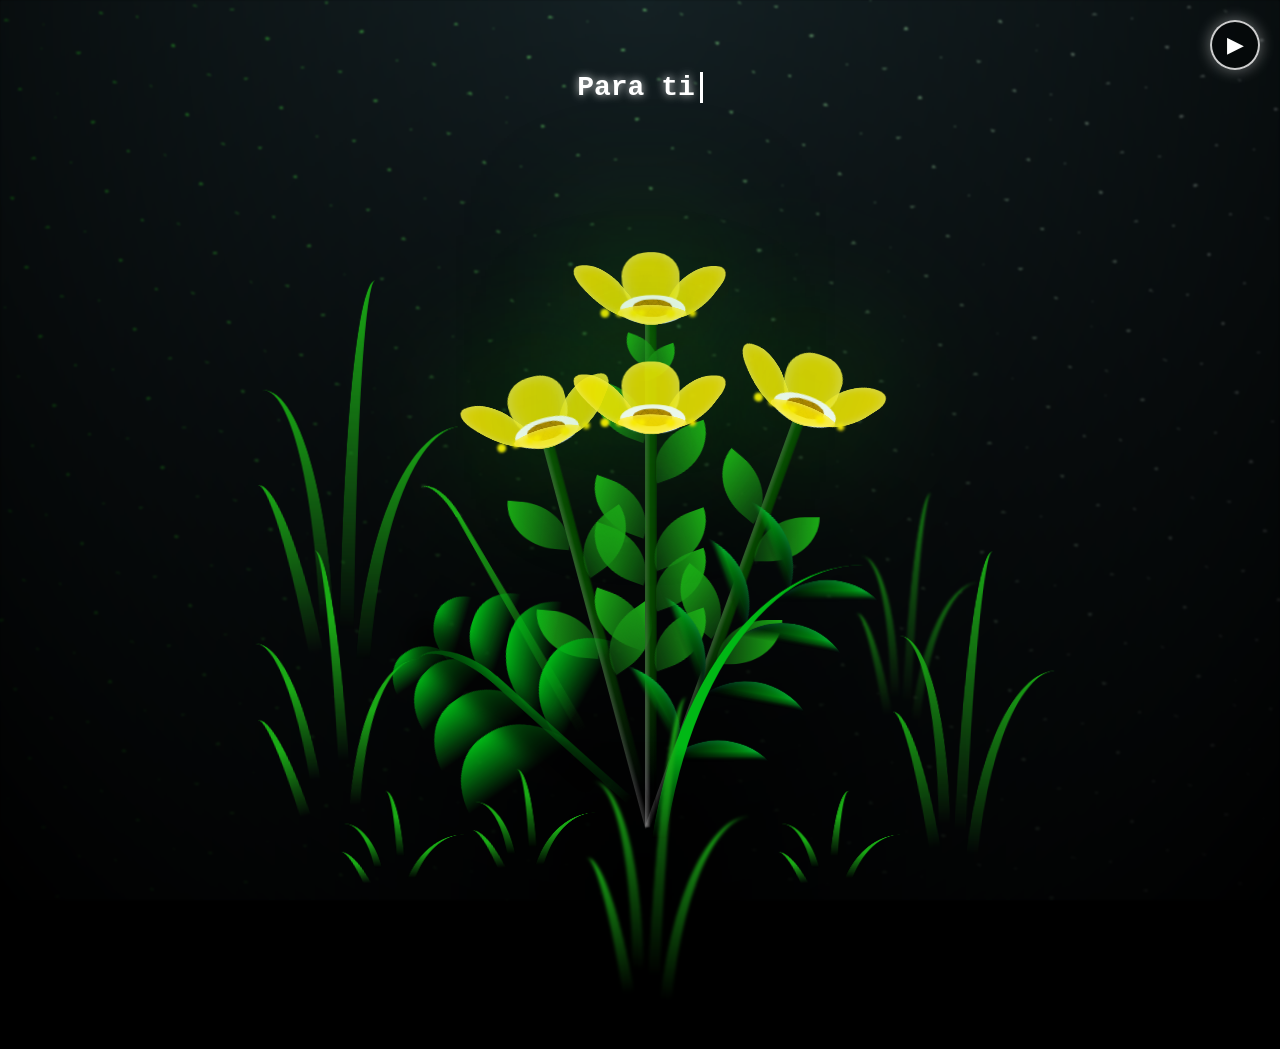
==== commit d467acd6: "Update FLORES.html" ====
--- a/DATOS/FLORES.html
+++ b/DATOS/FLORES.html
@@ -10,7 +10,7 @@
 </head>
 
 <body class="container">
-    <audio id="musica" src="/DATOS/img/luna.mp3" loop></audio>
+    <audio id="musica" src="img/luna.mp3" loop></audio>
 
 <button id="boton-musica" class="boton-musica" aria-label="Reproducir música">
     ▶
